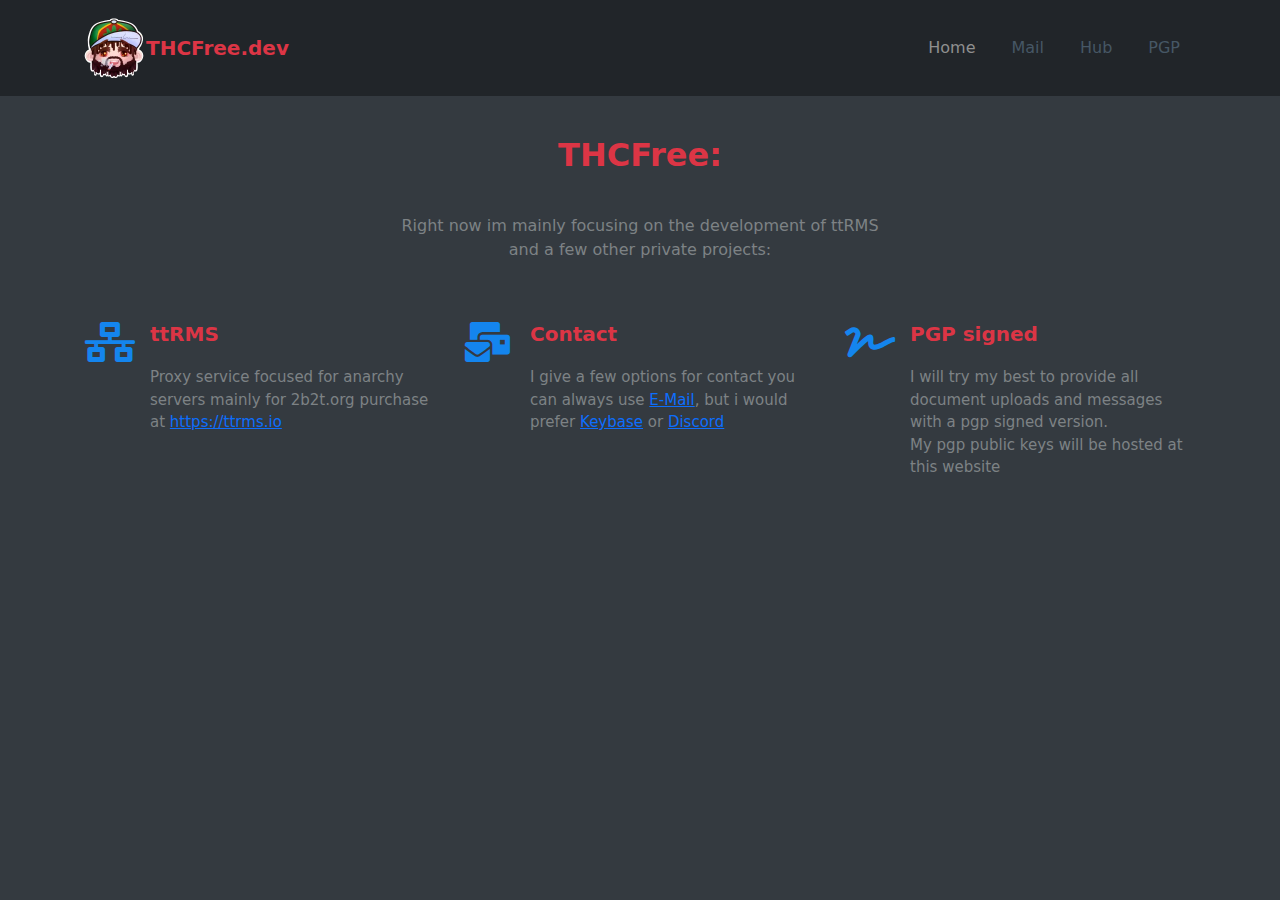
==== index.html @ feddba95 "Initial Commit V2" ====
<!DOCTYPE html>
<html class="font-monospace" lang="en" style="color: var(--bs-white);background: var(--bs-gray-800);">
<head>
    <meta charset="utf-8">
    <meta name="viewport" content="width=device-width, initial-scale=1.0, shrink-to-fit=no">
    <title>THCFree.dev</title>
    <meta content="THCFree.dev" property="og:title" />
    <meta content="Website created to feed THCFree's ego" property="og:description" />
    <meta content="https://THCFree.dev" property="og:url" />
    <meta content="https://THCFree.dev/assets/img/THCFree.png" property="og:image" />
    <meta content="#ED022A" data-react-helmet="true" name="theme-color" />
    <link rel="shortcut icon" type="image/x-icon" href="assets/img/thcfree(128-128).webp" />
    <link rel="stylesheet" href="https://cdn.jsdelivr.net/npm/bootstrap@5.1.0/dist/css/bootstrap.min.css">
    <link rel="stylesheet" href="https://use.fontawesome.com/releases/v5.12.0/css/all.css">
    <link rel="stylesheet" href="assets/css/styles.min.css">
</head>
<body class="text-dark">
<nav class="navbar navbar-light navbar-expand-md navigation-clean"
     style="background: var(--bs-gray-900);color: var(--bs-red);">
    <div class="container">
        <picture><img class="float-start" src="assets/img/thcfree(128-128).webp" width="64" height="64"></picture>
        <a class="navbar-brand" href="#">THCFree.dev</a>
        <button data-bs-toggle="collapse" class="navbar-toggler" data-bs-target="#navcol-1"><span
                class="visually-hidden">Toggle navigation</span><span class="navbar-toggler-icon"></span></button>
        <div class="collapse navbar-collapse" id="navcol-1">
            <ul class="navbar-nav ms-auto">
                <li class="nav-item"><a class="nav-link active" href="https://thcfree.dev">Home</a></li>
                <li class="nav-item"><a class="nav-link" href="https://mail.thcfree.dev">Mail</a></li>
                <li class="nav-item"><a class="nav-link" href="https://hub.thcfree.dev">Hub</a></li>
                <li class="nav-item"><a class="nav-link" href="pgp.html">PGP</a></li>
            </ul>
        </div>
    </div>
</nav>
<section class="features-clean" style="background: var(--bs-gray-800);">
    <div class="container">
        <div class="intro"><h2 class="text-center" style="color: var(--bs-red);">THCFree:</h2>
            <p class="text-center">Right now im mainly focusing on the development of ttRMS and a few other private
                projects:</p></div>
        <div class="row features">
            <div class="col-sm-6 col-lg-4 item"><i class="fas fa-network-wired icon"></i>
                <h3 class="name" style="color: var(--bs-red);">ttRMS</h3>
                <p class="description">Proxy service focused for anarchy servers mainly for 2b2t.org purchase at&nbsp;<a
                        href="https://ttrms.io">https://ttrms.io</a></p></div>
            <div class="col-sm-6 col-lg-4 item"><i class="fas fa-mail-bulk icon"></i>
                <h3 class="name" style="color: var(--bs-red);">Contact</h3>
                <p class="description">I give a few options for contact you can always use <a
                        href="mailto:me@thcfree.dev">E-Mail</a>, but i would prefer&nbsp;<a
                        href="https://keybase.io/thcfr33">Keybase</a> or&nbsp;<a
                        href="https://discordapp.com/users/844830868954808330/">Discord</a><br></p></div>
            <div class="col-sm-6 col-lg-4 item"><i class="fas fa-signature icon"></i>
                <h3 class="name" style="color: var(--bs-red);">PGP signed</h3>
                <p class="description">I will try my best to provide all document uploads and messages with a pgp signed
                    version.<br>My pgp public keys will be hosted at this website</p></div>
        </div>
    </div>
</section>
<script src="https://cdn.jsdelivr.net/npm/bootstrap@5.1.0/dist/js/bootstrap.bundle.min.js"></script>
</body>
</html>
---- assets/css/styles.min.css ----
.features-clean{color:#313437;background-color:#fff;padding-bottom:30px}.features-clean p{color:#7d8285}.features-clean h2{font-weight:700;margin-bottom:40px;padding-top:40px;color:inherit}.features-clean .intro{font-size:16px;max-width:500px;margin:0 auto 60px}.features-clean .item{min-height:100px;padding-left:80px;margin-bottom:40px}@media (max-width:767px){.features-clean{padding-bottom:10px}.features-clean h2{margin-bottom:25px;padding-top:25px;font-size:24px}.features-clean .intro{margin-bottom:40px}.features-clean .item{min-height:0}}.features-clean .item .name{font-size:20px;font-weight:700;margin-top:0;margin-bottom:20px;color:inherit}.features-clean .item .description{font-size:15px;margin-bottom:0}.features-clean .item .icon{font-size:40px;color:#1485ee;float:left;margin-left:-65px}.navigation-clean{background:#fff;padding-top:.75rem;padding-bottom:.75rem;color:#333;border-radius:0;box-shadow:none;border:none;margin-bottom:0}@media (min-width:768px){.navigation-clean{padding-top:1rem;padding-bottom:1rem}}.navigation-clean .navbar-brand{font-weight:700;color:inherit}.navigation-clean .navbar-brand:hover{color:#222}.navigation-clean .navbar-toggler{border-color:#ddd;color:#888}.navigation-clean .navbar-toggler:focus,.navigation-clean .navbar-toggler:hover{background:0 0}.navigation-clean.navbar-light .navbar-nav .nav-link.active,.navigation-clean.navbar-light .navbar-nav .nav-link.active:focus,.navigation-clean.navbar-light .navbar-nav .nav-link.active:hover{color:#8f8f8f;box-shadow:none;background:0 0;pointer-events:none}.navigation-clean.navbar .navbar-nav .nav-link{padding-left:18px;padding-right:18px}.navigation-clean.navbar-light .navbar-nav .nav-link{color:#465765}.navigation-clean.navbar-light .navbar-nav .nav-link:focus,.navigation-clean.navbar-light .navbar-nav .nav-link:hover{color:#37434d!important;background-color:transparent}.navigation-clean .navbar-nav>li>.dropdown-menu{margin-top:-5px;box-shadow:none;background-color:#fff;border-radius:2px}.navigation-clean .dropdown-menu .dropdown-item,.navigation-clean .dropdown-menu .dropdown-item:focus{line-height:2;color:#37434d}.navigation-clean .dropdown-menu .dropdown-item:focus,.navigation-clean .dropdown-menu .dropdown-item:hover{background:#eee;color:inherit}
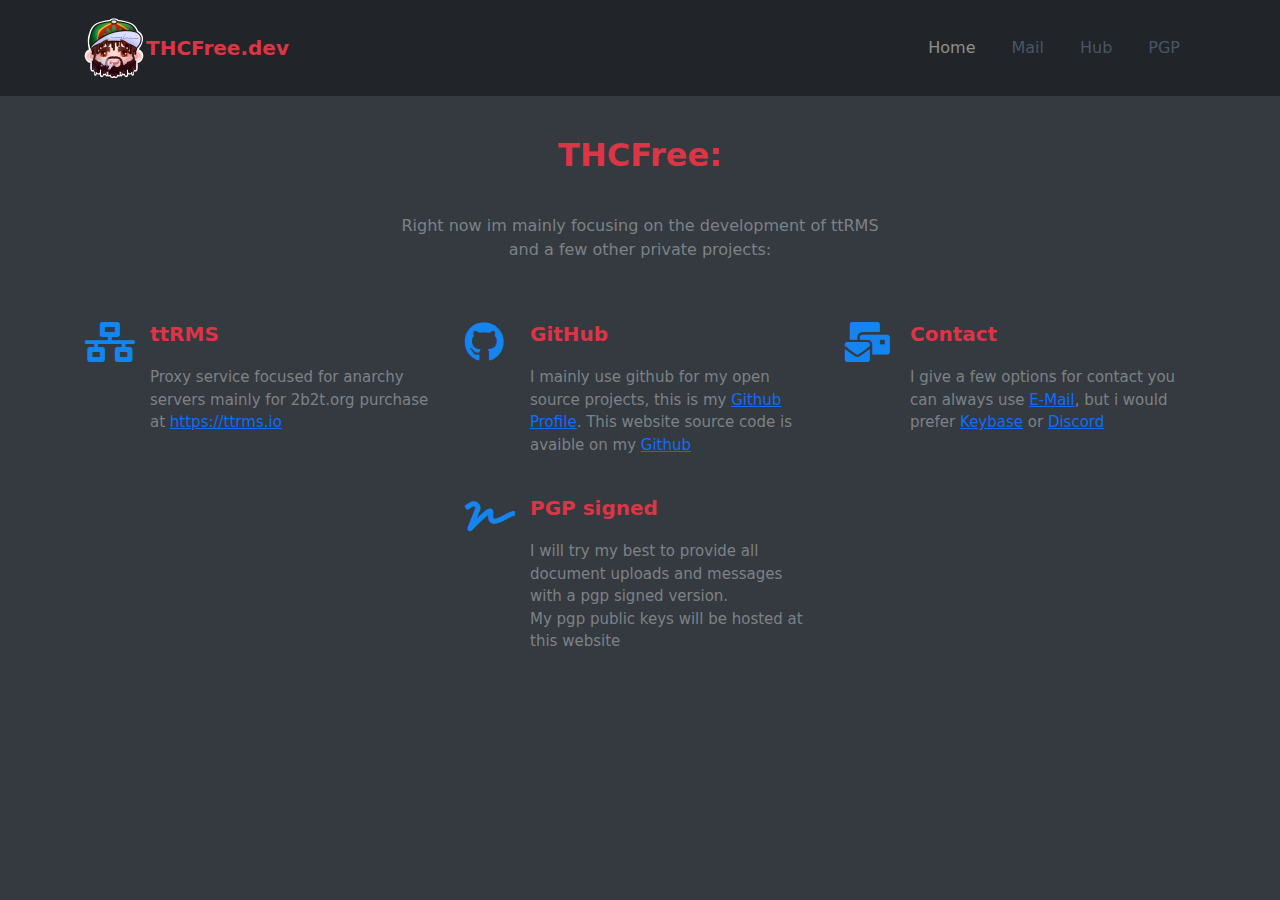
==== commit b47beec7: "Added github to the site and gitignore" ====
--- a/index.html
+++ b/index.html
@@ -37,11 +37,16 @@
         <div class="intro"><h2 class="text-center" style="color: var(--bs-red);">THCFree:</h2>
             <p class="text-center">Right now im mainly focusing on the development of ttRMS and a few other private
                 projects:</p></div>
-        <div class="row features">
+        <div class="row justify-content-center features">
             <div class="col-sm-6 col-lg-4 item"><i class="fas fa-network-wired icon"></i>
                 <h3 class="name" style="color: var(--bs-red);">ttRMS</h3>
                 <p class="description">Proxy service focused for anarchy servers mainly for 2b2t.org purchase at&nbsp;<a
                         href="https://ttrms.io">https://ttrms.io</a></p></div>
+            <div class="col-sm-6 col-lg-4 item"><i class="fab fa-github icon"></i>
+                <h3 class="name" style="color: var(--bs-red);">GitHub</h3>
+                <p class="description">I mainly use github for my open source projects, this is my  <a
+                        href="https://github.com/THCFree">Github Profile</a>. This website source code is avaible on my <a
+                        href="https://github.com/THCFree/THCFree.dev">Github</a><br></p></div>
             <div class="col-sm-6 col-lg-4 item"><i class="fas fa-mail-bulk icon"></i>
                 <h3 class="name" style="color: var(--bs-red);">Contact</h3>
                 <p class="description">I give a few options for contact you can always use <a
